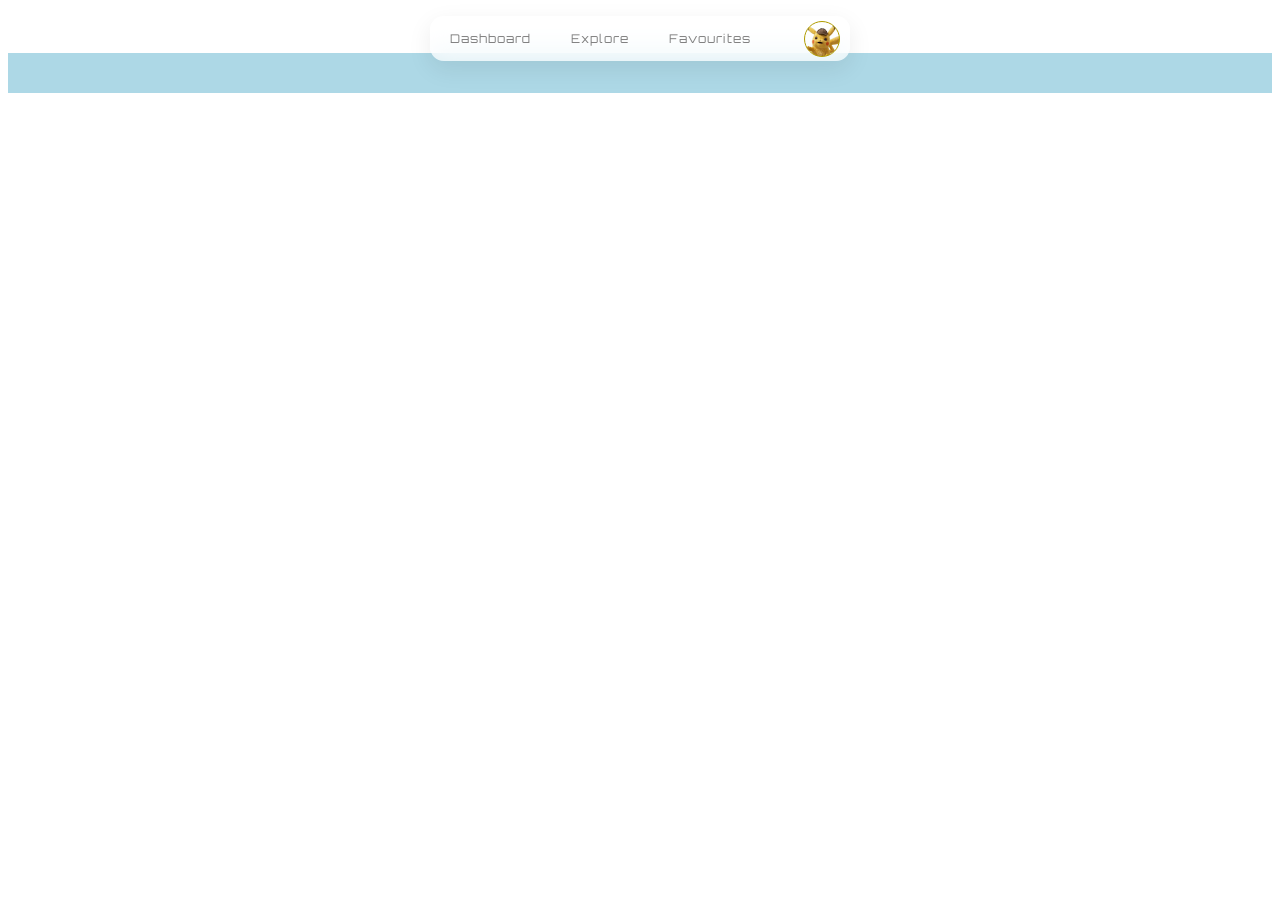
==== htmlfolders/explore.html @ d0a264fc "Pokemon data fetch using poke api done Pokemon data fetch using poke api done" ====
<!DOCTYPE html>
<html lang="en">
<head>
    <meta charset="UTF-8">
    <meta name="viewport" content="width=device-width, initial-scale=1.0">
    <title>Explore</title>
    <link rel="stylesheet" href="../cssfolders/explore.css" />
    <link href="https://fonts.googleapis.com/css2?family=Orbitron:wght@400;600&display=swap" rel="stylesheet">
    <link href="https://fonts.googleapis.com/css2?family=Audiowide&display=swap" rel="stylesheet">
    <link rel="stylesheet" href="../style.css" />
</head>
<body>
    <header class="app-header glass">
      <nav class="navbar">
        <span class="nav-link" onclick="goToDashboard()">Dashboard</span>
        <span class="nav-link" onclick="goToExplore()">Explore</span>
        <span class="nav-link" onclick="goToFavourites()">Favourites</span>
      </nav>
      <button class="profile-icon" type="button" aria-label="Profile" onclick="goToFavourites()"></button>
    </header>
    <section class="pokemon-container" id="pokemonContainer"></section>

    <script src="../navigation.js"></script>
    <script src="../jsfolders/explore.js"></script>
</body>
</html>
---- cssfolders/explore.css ----
.types {
  margin: 6px 0;
}

.type {
  display: inline-block;
  padding: 4px 10px;
  margin: 2px;
  border-radius: 20px;
  font-size: 12px;
  font-weight: bold;
  color: white;
}

/* type colors */
.type.grass { background: #78C850; }
.type.fire { background: #F08030; }
.type.water { background: #6890F0; }
.type.poison { background: #A040A0; }
.type.flying { background: #A890F0; }
.type.bug { background: #A8B820; }
.type.normal { background: #A8A878; }
.pokemon-container {
  display: grid;
  grid-template-columns: repeat(2, 1fr);
  gap: 16px;
  padding: 20px;
  background-color: lightblue
  ;
}

.pokemon-card {
  background: white;
  border-radius: 16px;
  padding: 12px;
  width: auto;
  text-align: center;
  color: black;
  box-shadow: 0 4px 12px rgba(0,0,0,0.08);
}

.pokemon-card img {
  width: 100px;
  height: 100px;
}

.type {
  display: inline-block;
  padding: 4px 8px;
  margin: 4px;
  border-radius: 6px;
  font-size: 10px;
  color: white;
}
---- style.css ----
body {
  background-color: #ffff;
  font-family: 'Orbitron', sans-serif; 
  letter-spacing: 1px;
  color: white;
}

.app-header {
  position: sticky;
  top: 16px;
  z-index: 10;
  display: flex;
  align-items: center;
  justify-content: space-between;
  width: 100%;
  max-width: 400px;
  margin: 0 auto;
  height: 25px;
  padding: 10px 10px;
  border-radius: 14px;
}

.glass {
  background: rgba(255, 255, 255, 0.65);
  backdrop-filter: blur(12px);
  box-shadow: 0 8px 25px rgba(0, 0, 0, 0.08);
}

.navbar {
  display: flex;
  gap: 20px;
}


.navbar span {
  position: relative;
  cursor: pointer;
  font-weight: 100;
  font-size: 12px;
  color: grey;
  padding: 6px 10px;
  border-radius: 8px;
  transition: all 0.2s ease;
}


.navbar span:hover {
  background: rgba(0, 0, 0, 0.06);
}


.navbar span:active {
  transform: scale(0.95);
}

.navbar span.active {
  background: black;
  color: white;
}


.navbar span:hover::after {
  width: 60%;
}

.nav-link {
  position: relative;
  cursor: pointer;
  font-weight: 100;
  font-size: 12px;
  color: grey;
  padding: 6px 10px;
  border-radius: 8px;
  transition: all 0.2s ease;
  text-decoration: none;
}

.nav-link:hover {
  background: rgba(0, 0, 0, 0.06);
}

.nav-link:active {
  transform: scale(0.95);
}


.profile-icon {
  width: 36px;
  height: 36px;
  border-radius: 50%;
  border: 1px solid rgb(175, 155, 0);
  cursor: pointer;

  background: center/cover no-repeat url("images/profile.png");

  display: flex;
  align-items: center;
  justify-content: center;

  color: white;
  font-size: 14px;

  transition: all 0.2s ease;
}

.profile-icon:hover {
  transform: scale(1.08);
  box-shadow: 0 4px 12px rgba(0,0,0,0.2);
}

.profile-icon:active {
  transform: scale(0.95);
}
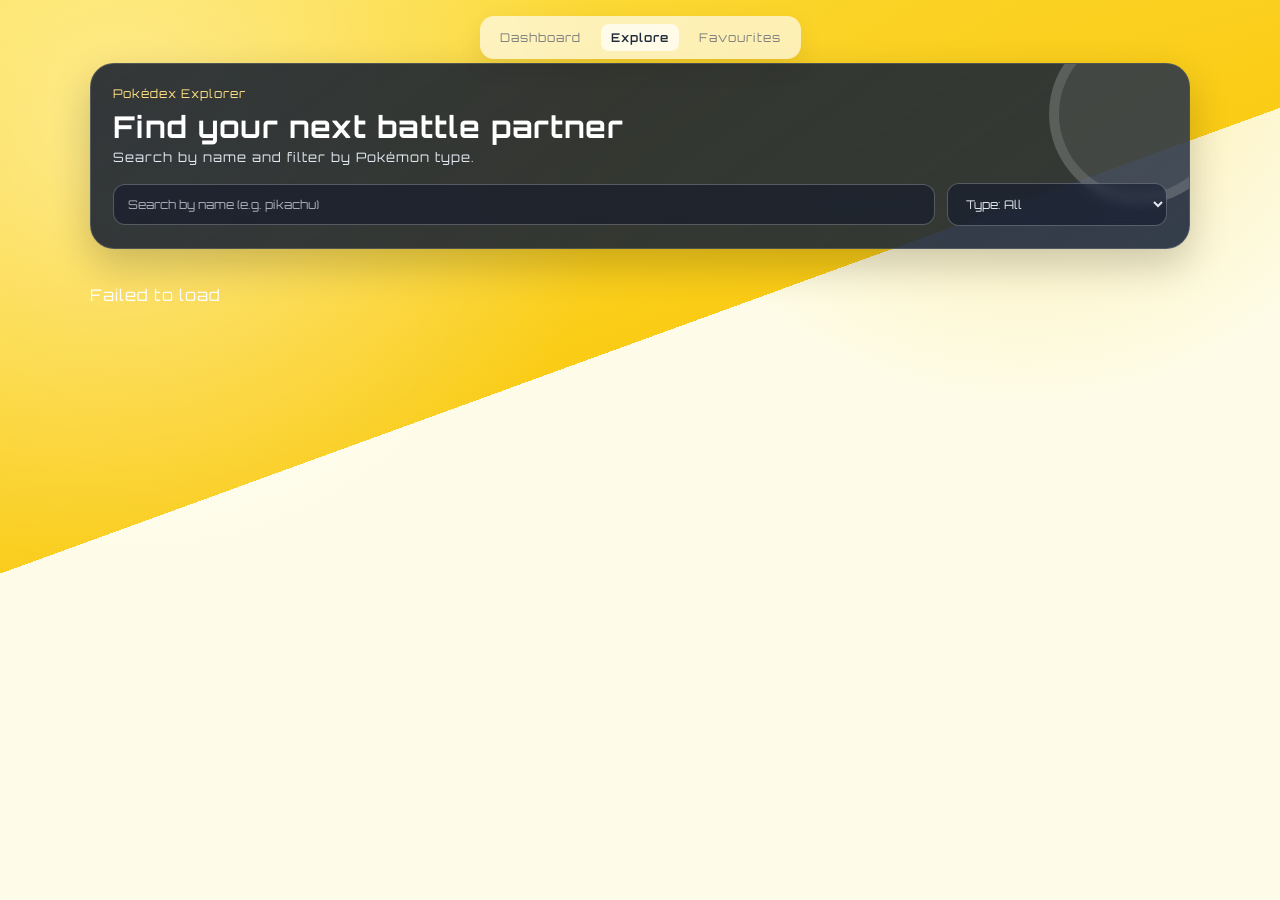
==== commit d3b78232: "Searching and Sorting/Filtering Searching Pokemon By Name and Sorting/Filtering Pokemon based on Typ" ====
--- a/htmlfolders/explore.html
+++ b/htmlfolders/explore.html
@@ -10,17 +10,38 @@
     <link rel="stylesheet" href="../style.css" />
 </head>
 <body>
-    <header class="app-header glass">
-      <nav class="navbar">
-        <span class="nav-link" onclick="goToDashboard()">Dashboard</span>
-        <span class="nav-link" onclick="goToExplore()">Explore</span>
-        <span class="nav-link" onclick="goToFavourites()">Favourites</span>
-      </nav>
-      <button class="profile-icon" type="button" aria-label="Profile" onclick="goToFavourites()"></button>
-    </header>
+  <header class="app-header glass">
+    <nav class="navbar">
+      <span class="nav-link" onclick="goToDashboard()">Dashboard</span>
+      <span class="nav-link active" onclick="goToExplore()">Explore</span>
+      <span class="nav-link" onclick="goToFavourites()">Favourites</span>
+    </nav>
+  </header>
+
+  <main class="explore-page">
+    <section class="pokedex-hero">
+      <p class="hero-kicker">Pokédex Explorer</p>
+      <h1>Find your next battle partner</h1>
+      <p class="hero-subtitle">Search by name and filter by Pokémon type.</p>
+
+      <section class="explore-controls">
+        <input
+          id="searchInput"
+          class="search-input"
+          type="text"
+          placeholder="Search by name (e.g. pikachu)"
+        />
+
+        <select id="typeSortSelect" class="type-sort-select">
+          <option value="all">Type: All</option>
+        </select>
+      </section>
+    </section>
+
     <section class="pokemon-container" id="pokemonContainer"></section>
+  </main>
 
-    <script src="../navigation.js"></script>
-    <script src="../jsfolders/explore.js"></script>
+  <script src="../navigation.js"></script>
+  <script src="../jsfolders/explore.js"></script>
 </body>
 </html>
--- a/cssfolders/explore.css
+++ b/cssfolders/explore.css
@@ -1,54 +1,196 @@
+body {
+  background:
+    radial-gradient(circle at 10% 15%, rgba(255, 255, 255, 0.42) 0, transparent 35%),
+    radial-gradient(circle at 80% 0%, rgba(250, 204, 21, 0.32) 0, transparent 30%),
+    linear-gradient(160deg, #fde047 0%, #facc15 42%, #fefce8 42%, #fefce8 100%);
+  min-height: 100vh;
+}
+
+.explore-page {
+  max-width: 1100px;
+  margin: 20px auto 30px;
+  padding: 0 16px;
+}
+
+.pokedex-hero {
+  position: relative;
+  border-radius: 24px;
+  padding: 22px;
+  background: linear-gradient(145deg, rgba(15, 23, 42, 0.85), rgba(30, 41, 59, 0.9));
+  box-shadow: 0 16px 40px rgba(0, 0, 0, 0.2);
+  border: 1px solid rgba(255, 255, 255, 0.15);
+  overflow: hidden;
+}
+
+.pokedex-hero::before {
+  content: "";
+  position: absolute;
+  top: -40px;
+  right: -40px;
+  width: 160px;
+  height: 160px;
+  border-radius: 50%;
+  background: rgba(255, 255, 255, 0.08);
+  border: 10px solid rgba(255, 255, 255, 0.12);
+}
+
+.hero-kicker {
+  font-size: 12px;
+  color: #ffe082;
+  margin: 0;
+}
+
+.pokedex-hero h1 {
+  margin: 8px 0 4px;
+  font-size: 30px;
+  line-height: 1.2;
+  color: #fff;
+}
+
+.hero-subtitle {
+  margin: 0;
+  font-size: 13px;
+  color: #e2e8f0;
+}
+
+.explore-controls {
+  display: grid;
+  grid-template-columns: 1fr 220px;
+  gap: 12px;
+  align-items: center;
+  margin-top: 18px;
+}
+
+.search-input,
+.type-sort-select {
+  border: 1px solid rgba(255, 255, 255, 0.25);
+  border-radius: 12px;
+  padding: 12px 14px;
+  font-family: 'Orbitron', sans-serif;
+  font-size: 12px;
+  color: #e2e8f0;
+  background: rgba(15, 23, 42, 0.55);
+  backdrop-filter: blur(6px);
+}
+
+.search-input::placeholder {
+  color: rgba(226, 232, 240, 0.7);
+}
+
+.search-input:focus,
+.type-sort-select:focus {
+  outline: 2px solid #facc15;
+  border-color: #facc15;
+}
+
+.pokemon-container {
+  display: grid;
+  grid-template-columns: repeat(3, minmax(0, 1fr));
+  gap: 18px;
+  margin-top: 20px;
+}
+
+.pokemon-card {
+  position: relative;
+  border-radius: 20px;
+  padding: 16px 12px;
+  text-align: center;
+  color: #0f172a;
+  background: linear-gradient(180deg, #ffffff 0%, #f8fafc 100%);
+  border: 2px solid rgba(15, 23, 42, 0.08);
+  box-shadow: 0 10px 22px rgba(15, 23, 42, 0.14);
+  cursor: pointer;
+  transition: transform 0.2s ease, box-shadow 0.2s ease;
+}
+
+.pokemon-card::after {
+  content: "";
+  position: absolute;
+  inset: 0;
+  border-radius: 20px;
+  border: 2px solid transparent;
+  pointer-events: none;
+  transition: border-color 0.2s ease;
+}
+
+.pokemon-card:hover {
+  transform: translateY(-5px);
+  box-shadow: 0 16px 28px rgba(15, 23, 42, 0.2);
+}
+
+.pokemon-card:hover::after {
+  border-color: rgba(37, 99, 235, 0.35);
+}
+
+.pokemon-card img {
+  width: 120px;
+  height: 120px;
+  object-fit: contain;
+  filter: drop-shadow(0 10px 12px rgba(15, 23, 42, 0.18));
+}
+
+.pokemon-card h3 {
+  margin: 10px 0 2px;
+  font-size: 15px;
+}
+
+.pokemon-card p {
+  margin: 8px 0 0;
+  color: #475569;
+  font-size: 12px;
+}
+
 .types {
-  margin: 6px 0;
+  margin-top: 8px;
 }
 
 .type {
   display: inline-block;
-  padding: 4px 10px;
-  margin: 2px;
-  border-radius: 20px;
-  font-size: 12px;
-  font-weight: bold;
-  color: white;
+  padding: 5px 9px;
+  margin: 3px;
+  border-radius: 999px;
+  font-size: 10px;
+  font-weight: 700;
+  color: #fff;
+  text-transform: uppercase;
+  letter-spacing: 0.4px;
 }
 
-/* type colors */
-.type.grass { background: #78C850; }
-.type.fire { background: #F08030; }
-.type.water { background: #6890F0; }
-.type.poison { background: #A040A0; }
-.type.flying { background: #A890F0; }
-.type.bug { background: #A8B820; }
-.type.normal { background: #A8A878; }
-.pokemon-container {
-  display: grid;
-  grid-template-columns: repeat(2, 1fr);
-  gap: 16px;
-  padding: 20px;
-  background-color: lightblue
-  ;
+.type.grass { background: #78c850; }
+.type.fire { background: #f08030; }
+.type.water { background: #6890f0; }
+.type.poison { background: #a040a0; }
+.type.flying { background: #a890f0; }
+.type.bug { background: #a8b820; }
+.type.normal { background: #a8a878; }
+.type.electric { background: #f8d030; color: #111827; }
+.type.rock { background: #b8a038; }
+.type.ground { background: #e0c068; color: #111827; }
+.type.fairy { background: #ee99ac; }
+.type.fighting { background: #c03028; }
+.type.psychic { background: #f85888; }
+.type.ghost { background: #705898; }
+.type.ice { background: #98d8d8; color: #111827; }
+.type.dragon { background: #7038f8; }
+.type.dark { background: #705848; }
+.type.steel { background: #b8b8d0; color: #111827; }
+
+@media (max-width: 900px) {
+  .pokemon-container {
+    grid-template-columns: repeat(2, minmax(0, 1fr));
+  }
 }
 
-.pokemon-card {
-  background: white;
-  border-radius: 16px;
-  padding: 12px;
-  width: auto;
-  text-align: center;
-  color: black;
-  box-shadow: 0 4px 12px rgba(0,0,0,0.08);
-}
+@media (max-width: 640px) {
+  .pokedex-hero h1 {
+    font-size: 24px;
+  }
 
-.pokemon-card img {
-  width: 100px;
-  height: 100px;
-}
+  .explore-controls {
+    grid-template-columns: 1fr;
+  }
 
-.type {
-  display: inline-block;
-  padding: 4px 8px;
-  margin: 4px;
-  border-radius: 6px;
-  font-size: 10px;
-  color: white;
+  .pokemon-container {
+    grid-template-columns: 1fr;
+  }
 }
--- a/style.css
+++ b/style.css
@@ -1,10 +1,20 @@
 body {
+  margin: 0;
   background-color: #ffff;
   font-family: 'Orbitron', sans-serif; 
   letter-spacing: 1px;
   color: white;
 }
 
+.dashboard-body {
+  background:
+    radial-gradient(circle at 10% 10%, rgba(250, 204, 21, 0.35), transparent 35%),
+    radial-gradient(circle at 90% 20%, rgba(234, 179, 8, 0.28), transparent 35%),
+    linear-gradient(145deg, #fef08a 0%, #fde047 42%, #fefce8 100%);
+  height: 100vh;
+  overflow: hidden;
+}
+
 .app-header {
   position: sticky;
   top: 16px;
@@ -12,11 +22,11 @@
   display: flex;
   align-items: center;
   justify-content: space-between;
-  width: 100%;
-  max-width: 400px;
+  width: fit-content;
+  max-width: calc(100% - 24px);
   margin: 0 auto;
-  height: 25px;
-  padding: 10px 10px;
+  height: auto;
+  padding: 8px 10px;
   border-radius: 14px;
 }
 
@@ -28,7 +38,7 @@
 
 .navbar {
   display: flex;
-  gap: 20px;
+  gap: 10px;
 }
 
 
@@ -54,13 +64,13 @@
 }
 
 .navbar span.active {
-  background: black;
-  color: white;
+  background: rgba(255, 255, 255, 0.7);
+  color: #1f2937;
 }
 
 
 .navbar span:hover::after {
-  width: 60%;
+  width: 40%;
 }
 
 .nav-link {
@@ -83,6 +93,12 @@
   transform: scale(0.95);
 }
 
+.nav-link.active {
+  background: rgba(250, 204, 21, 0.35);
+  color: #1f2937;
+  font-weight: 600;
+}
+
 
 .profile-icon {
   width: 36px;
@@ -110,4 +126,80 @@
 
 .profile-icon:active {
   transform: scale(0.95);
+}
+
+.dashboard-main {
+  height: calc(100vh - 90px);
+  display: grid;
+  place-items: center;
+  padding: 16px;
+}
+
+.hero-card {
+  width: min(720px, calc(100% - 24px));
+  border-radius: 26px;
+  padding: 12px 18px 20px;
+  text-align: center;
+  background: transparent;
+}
+
+.hero-tag {
+  margin: 0;
+  font-size: 12px;
+  color: #d97706;
+}
+
+.hero-card h1 {
+  margin: 8px 0 8px;
+  color: #1f2937;
+  font-size: clamp(28px, 4vw, 42px);
+}
+
+.hero-subtext {
+  margin: 0 auto;
+  max-width: 560px;
+  color: #4b5563;
+  font-size: 13px;
+}
+
+.pokedex-image {
+  width: min(360px, 100%);
+  margin: 8px auto 14px;
+  display: block;
+  border-radius: 20px;
+  box-shadow: 0 14px 28px rgba(17, 24, 39, 0.22);
+  border: 2px solid rgba(255, 255, 255, 0.8);
+}
+
+.hero-actions {
+  display: flex;
+  justify-content: center;
+  gap: 10px;
+  flex-wrap: wrap;
+}
+
+.hero-btn {
+  border: none;
+  border-radius: 999px;
+  padding: 10px 16px;
+  font-family: 'Orbitron', sans-serif;
+  font-size: 12px;
+  cursor: pointer;
+  transition: transform 0.2s ease, box-shadow 0.2s ease;
+}
+
+.hero-btn.primary {
+  background: linear-gradient(90deg, #facc15, #f59e0b);
+  color: #1f2937;
+}
+
+.hero-btn.secondary {
+  background: #ffffff;
+  color: #1f2937;
+  border: 1px solid #e5e7eb;
+}
+
+.hero-btn:hover {
+  transform: translateY(-1px);
+  box-shadow: 0 8px 16px rgba(0, 0, 0, 0.16);
 }
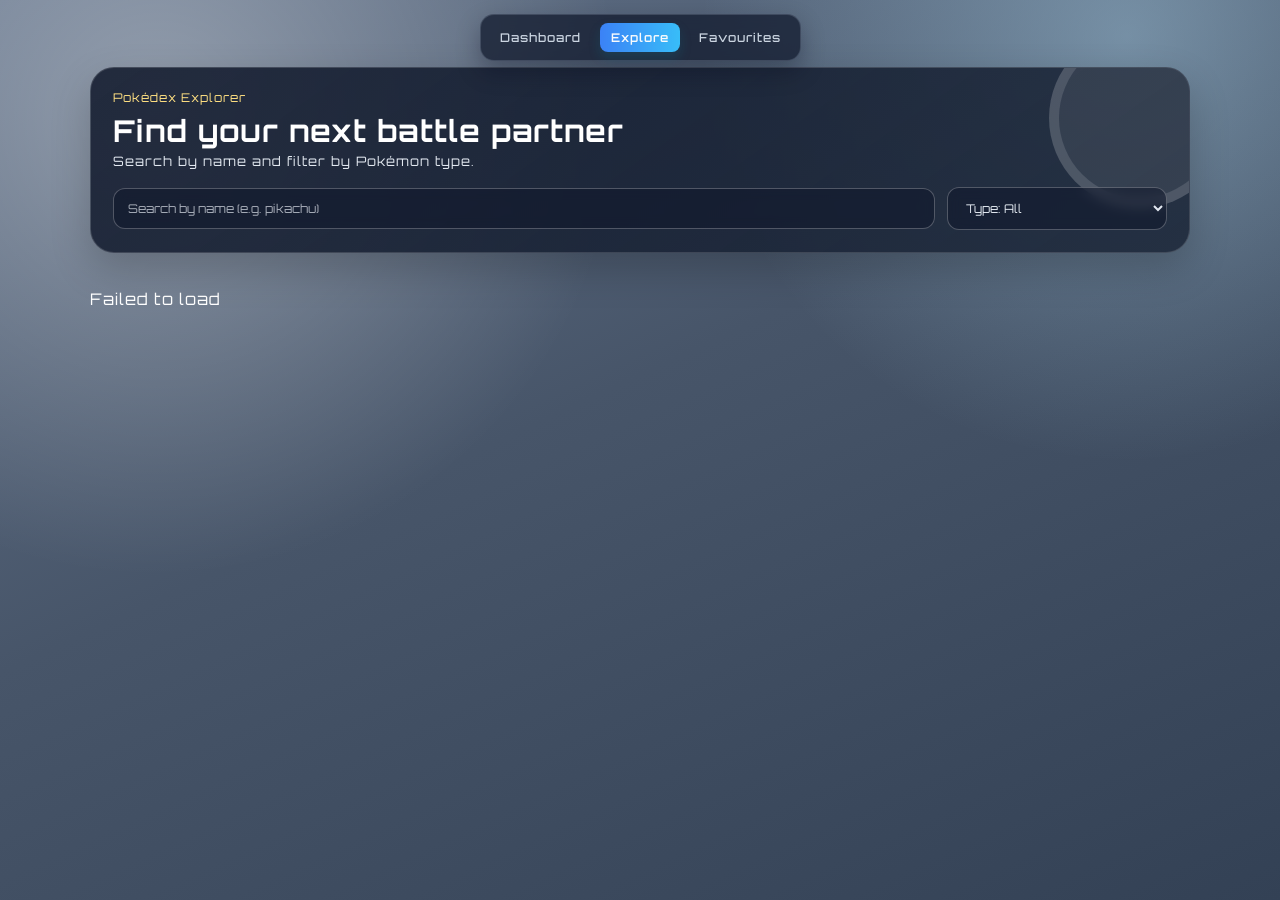
==== commit 502b4bd9: "redesign explore page" ====
--- a/htmlfolders/explore.html
+++ b/htmlfolders/explore.html
@@ -18,30 +18,31 @@
     </nav>
   </header>
 
-  <main class="explore-page">
-    <section class="pokedex-hero">
-      <p class="hero-kicker">Pokédex Explorer</p>
+  <main class="page">
+    <section class="container">
+      <p class="label">Pokédex Explorer</p>
       <h1>Find your next battle partner</h1>
-      <p class="hero-subtitle">Search by name and filter by Pokémon type.</p>
+      <p class="subtitle">Search by name and filter by Pokémon type.</p>
 
-      <section class="explore-controls">
+      <section class="controls">
         <input
           id="searchInput"
-          class="search-input"
+          class="input"
           type="text"
           placeholder="Search by name (e.g. pikachu)"
         />
 
-        <select id="typeSortSelect" class="type-sort-select">
+        <select id="typeSortSelect" class="select">
           <option value="all">Type: All</option>
         </select>
       </section>
     </section>
 
-    <section class="pokemon-container" id="pokemonContainer"></section>
+    <section class="grid" id="pokemonContainer"></section>
   </main>
 
   <script src="../navigation.js"></script>
+  <script src="../jsfolders/favourites-storage.js"></script>
   <script src="../jsfolders/explore.js"></script>
 </body>
 </html>
--- a/cssfolders/explore.css
+++ b/cssfolders/explore.css
@@ -1,18 +1,18 @@
 body {
   background:
-    radial-gradient(circle at 10% 15%, rgba(255, 255, 255, 0.42) 0, transparent 35%),
-    radial-gradient(circle at 80% 0%, rgba(250, 204, 21, 0.32) 0, transparent 30%),
-    linear-gradient(160deg, #fde047 0%, #facc15 42%, #fefce8 42%, #fefce8 100%);
+    radial-gradient(circle at 12% 12%, rgba(255, 255, 255, 0.32) 0, transparent 34%),
+    radial-gradient(circle at 88% 4%, rgba(186, 230, 253, 0.38) 0, transparent 30%),
+    linear-gradient(155deg, #64748b 0%, #475569 45%, #334155 100%);
   min-height: 100vh;
 }
 
-.explore-page {
+.page {
   max-width: 1100px;
   margin: 20px auto 30px;
   padding: 0 16px;
 }
 
-.pokedex-hero {
+.container {
   position: relative;
   border-radius: 24px;
   padding: 22px;
@@ -22,7 +22,7 @@
   overflow: hidden;
 }
 
-.pokedex-hero::before {
+.container::before {
   content: "";
   position: absolute;
   top: -40px;
@@ -34,26 +34,26 @@
   border: 10px solid rgba(255, 255, 255, 0.12);
 }
 
-.hero-kicker {
+.label {
   font-size: 12px;
   color: #ffe082;
   margin: 0;
 }
 
-.pokedex-hero h1 {
+.container h1 {
   margin: 8px 0 4px;
   font-size: 30px;
   line-height: 1.2;
   color: #fff;
 }
 
-.hero-subtitle {
+.subtitle {
   margin: 0;
   font-size: 13px;
   color: #e2e8f0;
 }
 
-.explore-controls {
+.controls {
   display: grid;
   grid-template-columns: 1fr 220px;
   gap: 12px;
@@ -61,8 +61,8 @@
   margin-top: 18px;
 }
 
-.search-input,
-.type-sort-select {
+.input,
+.select {
   border: 1px solid rgba(255, 255, 255, 0.25);
   border-radius: 12px;
   padding: 12px 14px;
@@ -73,81 +73,139 @@
   backdrop-filter: blur(6px);
 }
 
-.search-input::placeholder {
+.input::placeholder {
   color: rgba(226, 232, 240, 0.7);
 }
 
-.search-input:focus,
-.type-sort-select:focus {
+.input:focus,
+.select:focus {
   outline: 2px solid #facc15;
   border-color: #facc15;
 }
 
-.pokemon-container {
+.grid {
   display: grid;
   grid-template-columns: repeat(3, minmax(0, 1fr));
   gap: 18px;
   margin-top: 20px;
 }
 
-.pokemon-card {
+.card {
   position: relative;
-  border-radius: 20px;
-  padding: 16px 12px;
-  text-align: center;
-  color: #0f172a;
-  background: linear-gradient(180deg, #ffffff 0%, #f8fafc 100%);
-  border: 2px solid rgba(15, 23, 42, 0.08);
-  box-shadow: 0 10px 22px rgba(15, 23, 42, 0.14);
+  border-radius: 16px;
+  color: #e5e7eb;
+  background: #1f2937;
+  border: 1px solid rgba(15, 23, 42, 0.28);
+  box-shadow: 0 12px 24px rgba(15, 23, 42, 0.22);
   cursor: pointer;
+  overflow: hidden;
   transition: transform 0.2s ease, box-shadow 0.2s ease;
 }
 
-.pokemon-card::after {
-  content: "";
+.card:hover {
+  transform: translateY(-4px);
+  box-shadow: 0 18px 28px rgba(15, 23, 42, 0.28);
+}
+
+.card-top {
+  position: relative;
+  min-height: 180px;
+  display: grid;
+  place-items: center;
+  background:
+    radial-gradient(circle at 20% 15%, rgba(255, 255, 255, 0.14), transparent 40%),
+    linear-gradient(160deg, #4b5563 0%, #374151 100%);
+  border-bottom: 1px solid rgba(255, 255, 255, 0.08);
+}
+
+.number {
   position: absolute;
-  inset: 0;
-  border-radius: 20px;
-  border: 2px solid transparent;
-  pointer-events: none;
-  transition: border-color 0.2s ease;
-}
-
-.pokemon-card:hover {
-  transform: translateY(-5px);
-  box-shadow: 0 16px 28px rgba(15, 23, 42, 0.2);
-}
-
-.pokemon-card:hover::after {
-  border-color: rgba(37, 99, 235, 0.35);
-}
-
-.pokemon-card img {
-  width: 120px;
-  height: 120px;
+  top: 8px;
+  right: 10px;
+  font-size: 48px;
+  line-height: 1;
+  color: rgba(255, 255, 255, 0.12);
+}
+
+.fav-btn {
+  position: absolute;
+  top: 10px;
+  left: 10px;
+  width: 34px;
+  height: 34px;
+  border: 1px solid rgba(255, 255, 255, 0.3);
+  border-radius: 999px;
+  background: rgba(15, 23, 42, 0.65);
+  color: #e2e8f0;
+  font-size: 18px;
+  line-height: 1;
+  display: grid;
+  place-items: center;
+  cursor: pointer;
+  z-index: 3;
+  transition: transform 0.2s ease, background-color 0.2s ease, color 0.2s ease;
+}
+
+.fav-btn:hover {
+  transform: scale(1.06);
+}
+
+.fav-btn.active {
+  background: rgba(220, 38, 38, 0.18);
+  color: #f87171;
+  border-color: rgba(248, 113, 113, 0.55);
+}
+
+.card img {
+  width: 150px;
+  height: 150px;
   object-fit: contain;
-  filter: drop-shadow(0 10px 12px rgba(15, 23, 42, 0.18));
-}
-
-.pokemon-card h3 {
-  margin: 10px 0 2px;
-  font-size: 15px;
-}
-
-.pokemon-card p {
+  filter: drop-shadow(0 12px 12px rgba(0, 0, 0, 0.35));
+}
+
+.card-body {
+  padding: 12px;
+  background: rgba(17, 24, 39, 0.96);
+}
+
+.title-row {
+  display: flex;
+  align-items: baseline;
+  justify-content: space-between;
+  gap: 10px;
+}
+
+.card h3 {
+  margin: 0;
+  font-size: 22px;
+  color: #f8fafc;
+}
+
+.id {
+  margin: 0;
+  color: #cbd5e1;
+  font-size: 13px;
+}
+
+.meta-line {
   margin: 8px 0 0;
-  color: #475569;
+  color: #e5e7eb;
   font-size: 12px;
 }
 
-.types {
+.meta-line span {
+  color: #94a3b8;
+  margin-right: 6px;
+}
+
+.tags {
   margin-top: 8px;
 }
 
-.type {
+.tag {
   display: inline-block;
   padding: 5px 9px;
-  margin: 3px;
+  margin: 2px 3px 0 0;
   border-radius: 999px;
   font-size: 10px;
   font-weight: 700;
@@ -156,41 +214,41 @@
   letter-spacing: 0.4px;
 }
 
-.type.grass { background: #78c850; }
-.type.fire { background: #f08030; }
-.type.water { background: #6890f0; }
-.type.poison { background: #a040a0; }
-.type.flying { background: #a890f0; }
-.type.bug { background: #a8b820; }
-.type.normal { background: #a8a878; }
-.type.electric { background: #f8d030; color: #111827; }
-.type.rock { background: #b8a038; }
-.type.ground { background: #e0c068; color: #111827; }
-.type.fairy { background: #ee99ac; }
-.type.fighting { background: #c03028; }
-.type.psychic { background: #f85888; }
-.type.ghost { background: #705898; }
-.type.ice { background: #98d8d8; color: #111827; }
-.type.dragon { background: #7038f8; }
-.type.dark { background: #705848; }
-.type.steel { background: #b8b8d0; color: #111827; }
+.tag.grass { background: #78c850; }
+.tag.fire { background: #f08030; }
+.tag.water { background: #6890f0; }
+.tag.poison { background: #a040a0; }
+.tag.flying { background: #a890f0; }
+.tag.bug { background: #a8b820; }
+.tag.normal { background: #a8a878; }
+.tag.electric { background: #f8d030; color: #111827; }
+.tag.rock { background: #b8a038; }
+.tag.ground { background: #e0c068; color: #111827; }
+.tag.fairy { background: #ee99ac; }
+.tag.fighting { background: #c03028; }
+.tag.psychic { background: #f85888; }
+.tag.ghost { background: #705898; }
+.tag.ice { background: #98d8d8; color: #111827; }
+.tag.dragon { background: #7038f8; }
+.tag.dark { background: #705848; }
+.tag.steel { background: #b8b8d0; color: #111827; }
 
 @media (max-width: 900px) {
-  .pokemon-container {
+  .grid {
     grid-template-columns: repeat(2, minmax(0, 1fr));
   }
 }
 
 @media (max-width: 640px) {
-  .pokedex-hero h1 {
+  .container h1 {
     font-size: 24px;
   }
 
-  .explore-controls {
+  .controls {
     grid-template-columns: 1fr;
   }
 
-  .pokemon-container {
+  .grid {
     grid-template-columns: 1fr;
   }
 }
--- a/style.css
+++ b/style.css
@@ -17,7 +17,7 @@
 
 .app-header {
   position: sticky;
-  top: 16px;
+  top: 14px;
   z-index: 10;
   display: flex;
   align-items: center;
@@ -26,36 +26,38 @@
   max-width: calc(100% - 24px);
   margin: 0 auto;
   height: auto;
-  padding: 8px 10px;
+  padding: 8px;
   border-radius: 14px;
 }
 
 .glass {
-  background: rgba(255, 255, 255, 0.65);
-  backdrop-filter: blur(12px);
-  box-shadow: 0 8px 25px rgba(0, 0, 0, 0.08);
+  background: rgba(15, 23, 42, 0.72);
+  backdrop-filter: blur(10px);
+  border: 1px solid rgba(148, 163, 184, 0.25);
+  box-shadow: 0 10px 24px rgba(2, 6, 23, 0.3);
 }
 
 .navbar {
   display: flex;
-  gap: 10px;
+  gap: 8px;
 }
 
 
 .navbar span {
   position: relative;
   cursor: pointer;
-  font-weight: 100;
-  font-size: 12px;
-  color: grey;
-  padding: 6px 10px;
+  font-weight: 500;
+  font-size: 12px;
+  color: #cbd5e1;
+  padding: 7px 11px;
   border-radius: 8px;
-  transition: all 0.2s ease;
+  transition: background-color 0.2s ease, color 0.2s ease, transform 0.2s ease;
 }
 
 
 .navbar span:hover {
-  background: rgba(0, 0, 0, 0.06);
+  background: rgba(148, 163, 184, 0.22);
+  color: #f8fafc;
 }
 
 
@@ -64,29 +66,26 @@
 }
 
 .navbar span.active {
-  background: rgba(255, 255, 255, 0.7);
-  color: #1f2937;
-}
-
-
-.navbar span:hover::after {
-  width: 40%;
+  background: linear-gradient(90deg, #3b82f6, #38bdf8);
+  color: #f8fafc;
+  box-shadow: 0 6px 12px rgba(14, 116, 144, 0.24);
 }
 
 .nav-link {
   position: relative;
   cursor: pointer;
-  font-weight: 100;
-  font-size: 12px;
-  color: grey;
-  padding: 6px 10px;
+  font-weight: 500;
+  font-size: 12px;
+  color: #cbd5e1;
+  padding: 7px 11px;
   border-radius: 8px;
-  transition: all 0.2s ease;
+  transition: background-color 0.2s ease, color 0.2s ease, transform 0.2s ease;
   text-decoration: none;
 }
 
 .nav-link:hover {
-  background: rgba(0, 0, 0, 0.06);
+  background: rgba(148, 163, 184, 0.22);
+  color: #f8fafc;
 }
 
 .nav-link:active {
@@ -94,9 +93,10 @@
 }
 
 .nav-link.active {
-  background: rgba(250, 204, 21, 0.35);
-  color: #1f2937;
+  background: linear-gradient(90deg, #3b82f6, #38bdf8);
+  color: #f8fafc;
   font-weight: 600;
+  box-shadow: 0 6px 12px rgba(14, 116, 144, 0.24);
 }
 
 
